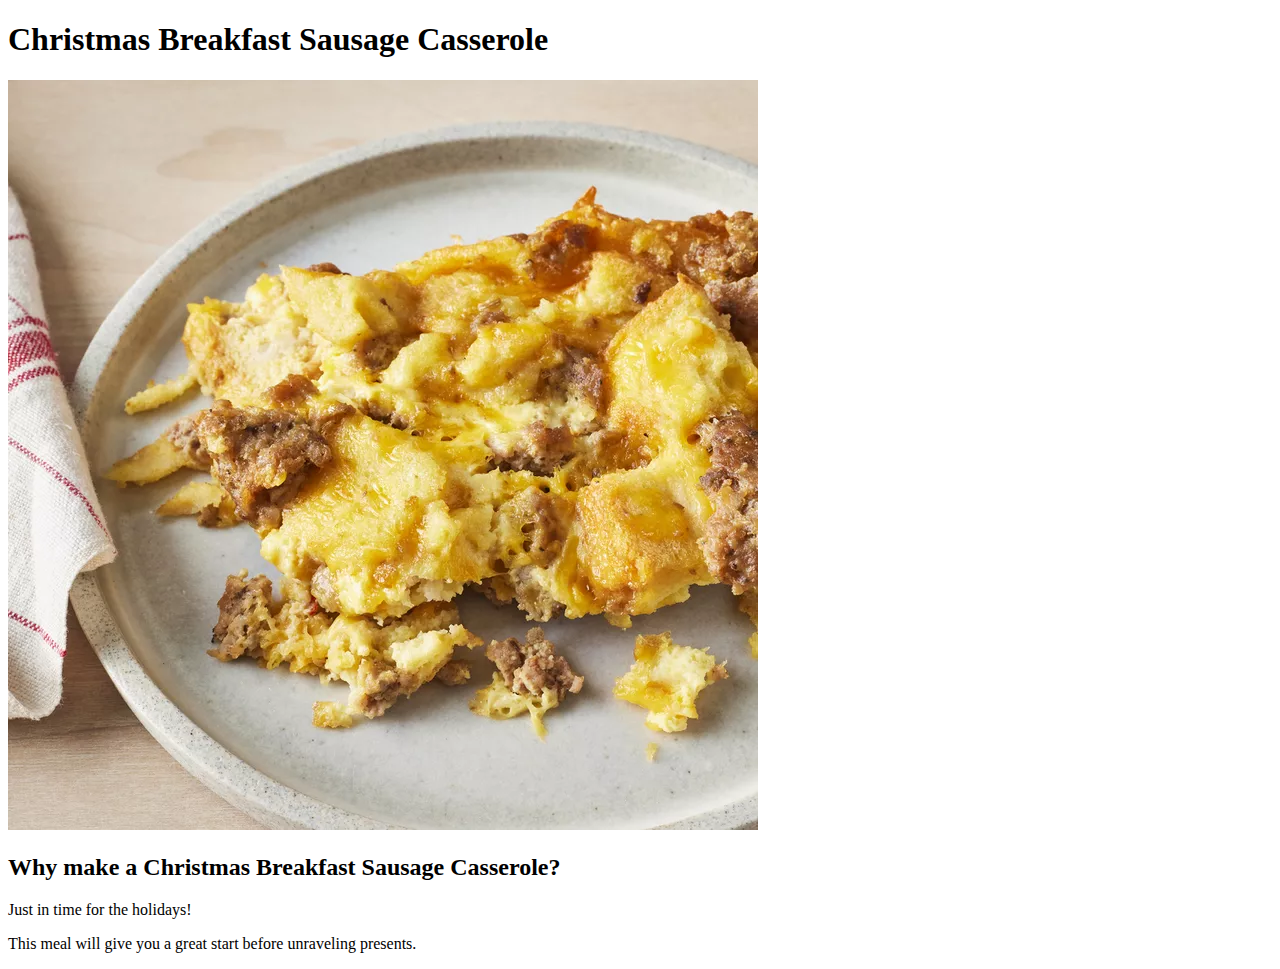
==== recipes/christmas-breakfast-sausage-casserole.html @ 254bb2fd "Created a description for the christmas breakfast dish" ====
<!DOCTYPE html>
<html lang="en">
    <head>
        <meta charset="utf-8"/>
        <meta name="viewport" content="width=device-width, initial-scale=1.0"/>
        <title>Christmas Breakfast Sausage Casserole</title>
    </head>
    <body>
        <h1>Christmas Breakfast Sausage Casserole</h1>
        <img src="../images/christmas-breakfast-sauage-casserole.jpeg"/>
        <h2>Why make a Christmas Breakfast Sausage Casserole?</h2>
        <p>Just in time for the holidays!</p>
        <p>This meal will give you a great start before unraveling presents.</p>
        
    </body>
</html>
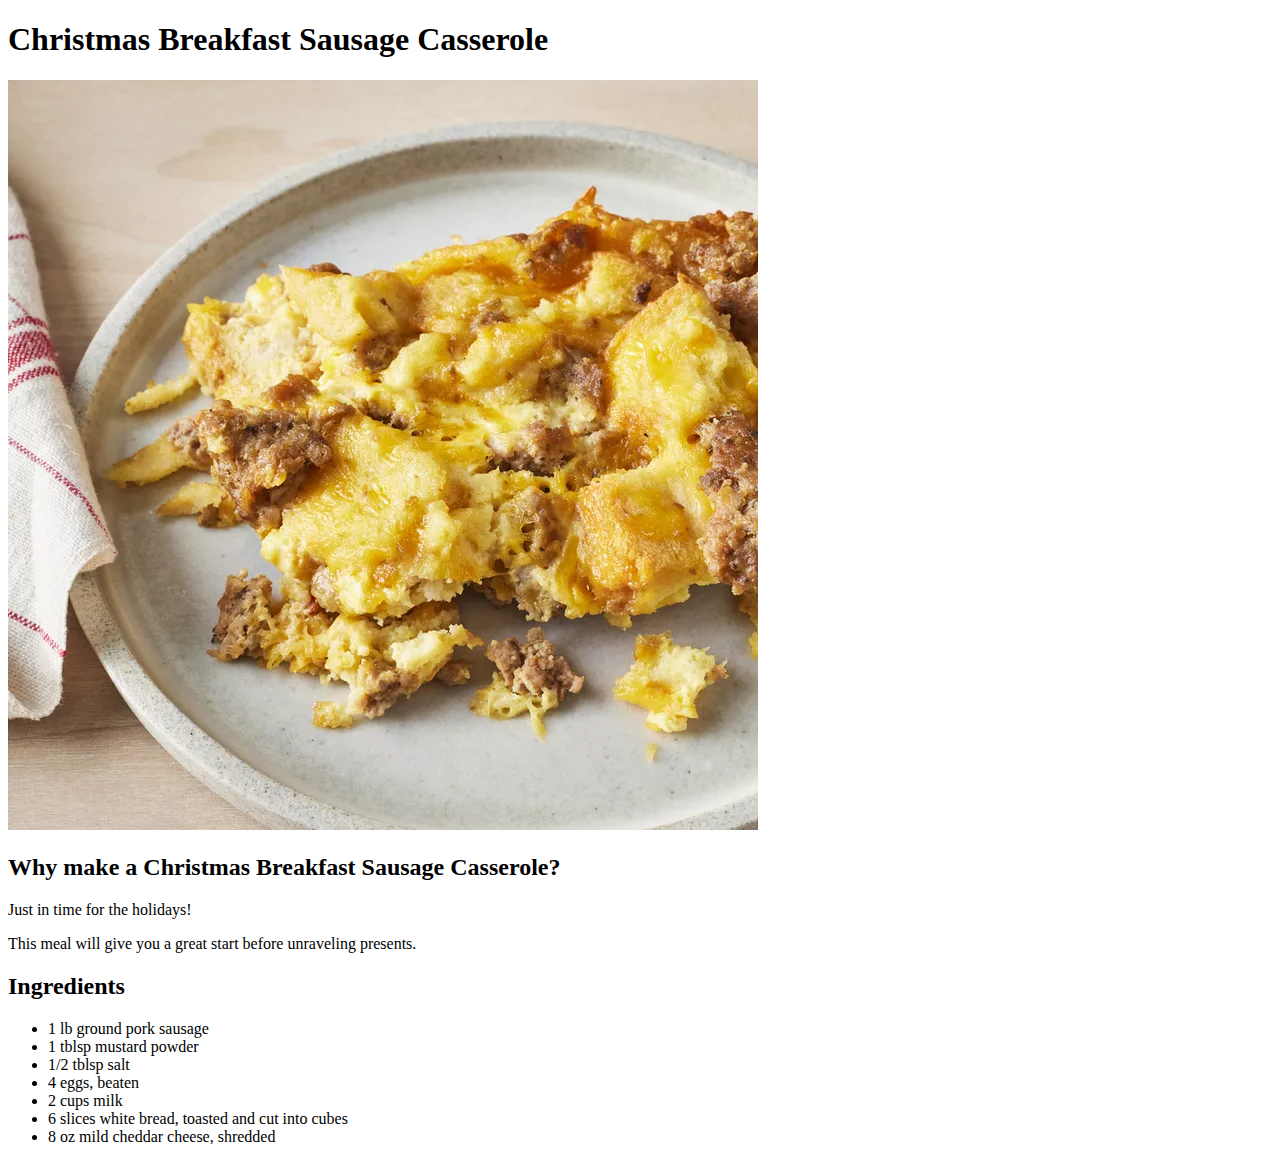
==== commit 7d25dfec: "Created an unordered list of ingredients for the christmas breakfast dish" ====
--- a/recipes/christmas-breakfast-sausage-casserole.html
+++ b/recipes/christmas-breakfast-sausage-casserole.html
@@ -11,6 +11,15 @@
         <h2>Why make a Christmas Breakfast Sausage Casserole?</h2>
         <p>Just in time for the holidays!</p>
         <p>This meal will give you a great start before unraveling presents.</p>
-        
+        <h2>Ingredients</h2>
+        <ul>
+            <li>1 lb ground pork sausage</li>
+            <li>1 tblsp mustard powder</li>
+            <li>1/2 tblsp salt</li>
+            <li>4 eggs, beaten</li>
+            <li>2 cups milk</li>
+            <li>6 slices white bread, toasted and cut into cubes</li>
+            <li>8 oz mild cheddar cheese, shredded</li>
+        </ul>
     </body>
 </html>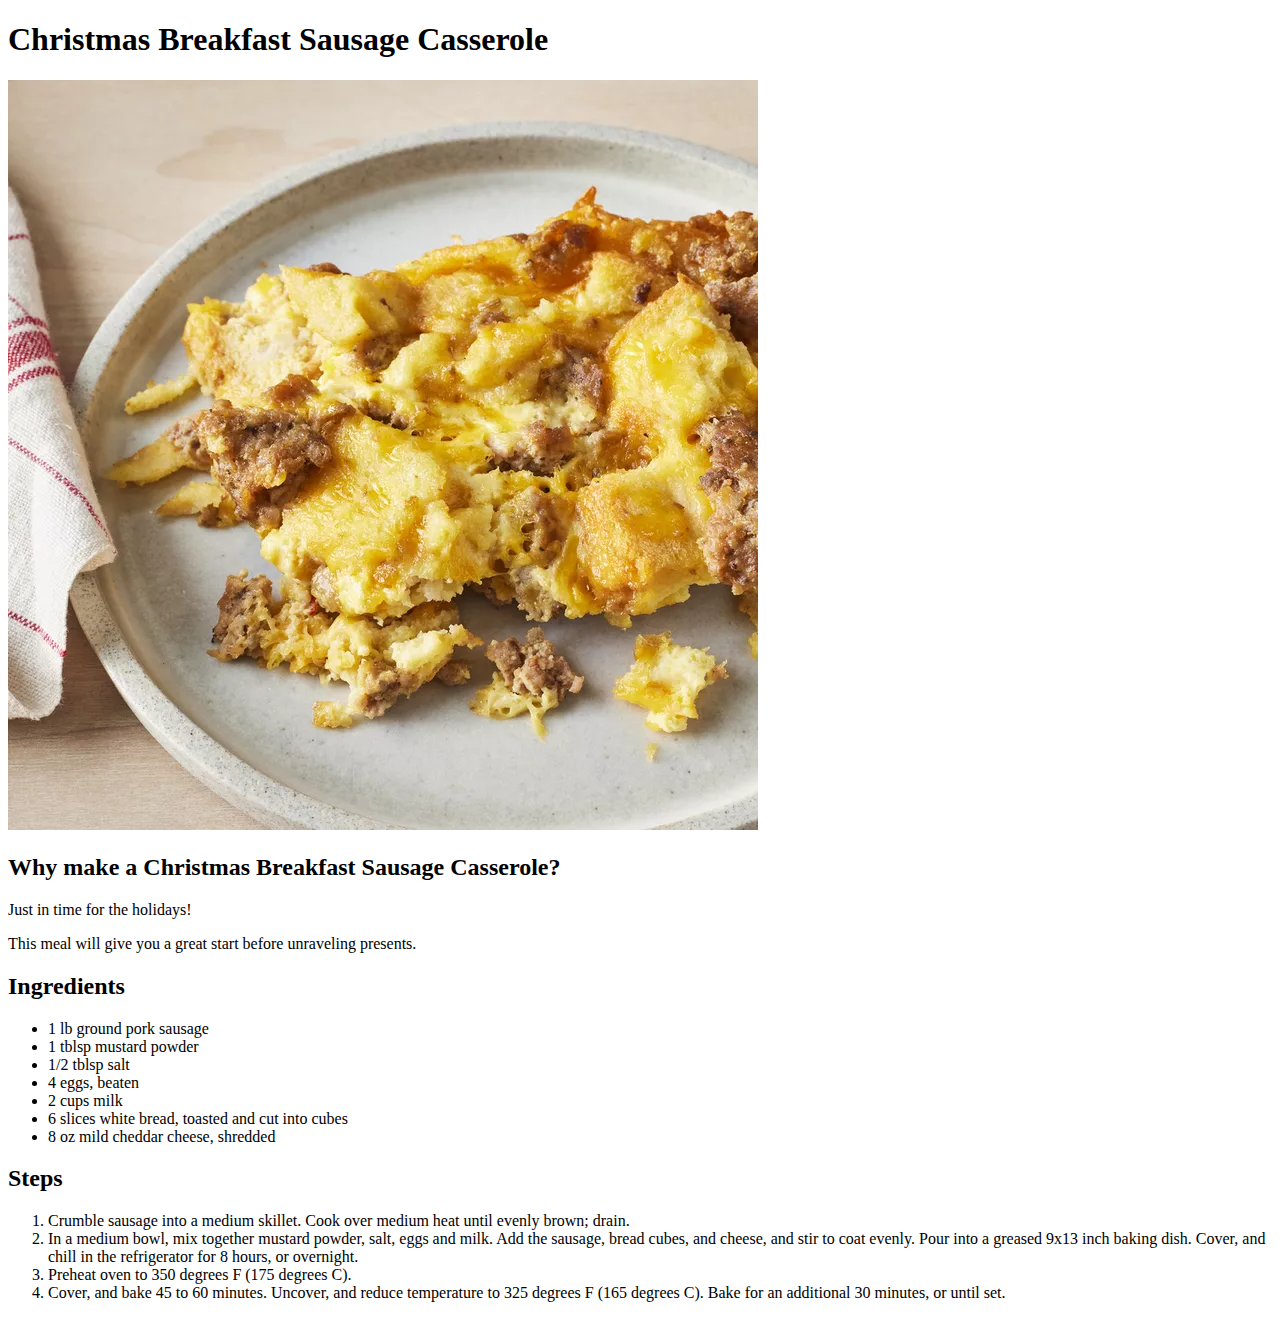
==== commit 6134df89: "Created an ordered list of steps for the christmas breakfast dish" ====
--- a/recipes/christmas-breakfast-sausage-casserole.html
+++ b/recipes/christmas-breakfast-sausage-casserole.html
@@ -21,5 +21,18 @@
             <li>6 slices white bread, toasted and cut into cubes</li>
             <li>8 oz mild cheddar cheese, shredded</li>
         </ul>
+        <h2>Steps</h2>
+        <ol>
+            <li>Crumble sausage into a medium skillet. Cook over medium heat 
+                until evenly brown; drain.</li>
+            <li>In a medium bowl, mix together mustard powder, salt, eggs and 
+                milk. Add the sausage, bread cubes, and cheese, and stir to 
+                coat evenly. Pour into a greased 9x13 inch baking dish. Cover, 
+                and chill in the refrigerator for 8 hours, or overnight.</li>
+            <li>Preheat oven to 350 degrees F (175 degrees C).</li>
+            <li>Cover, and bake 45 to 60 minutes. Uncover, and reduce 
+                temperature to 325 degrees F (165 degrees C). Bake for an 
+                additional 30 minutes, or until set.</li>
+        </ol>
     </body>
 </html>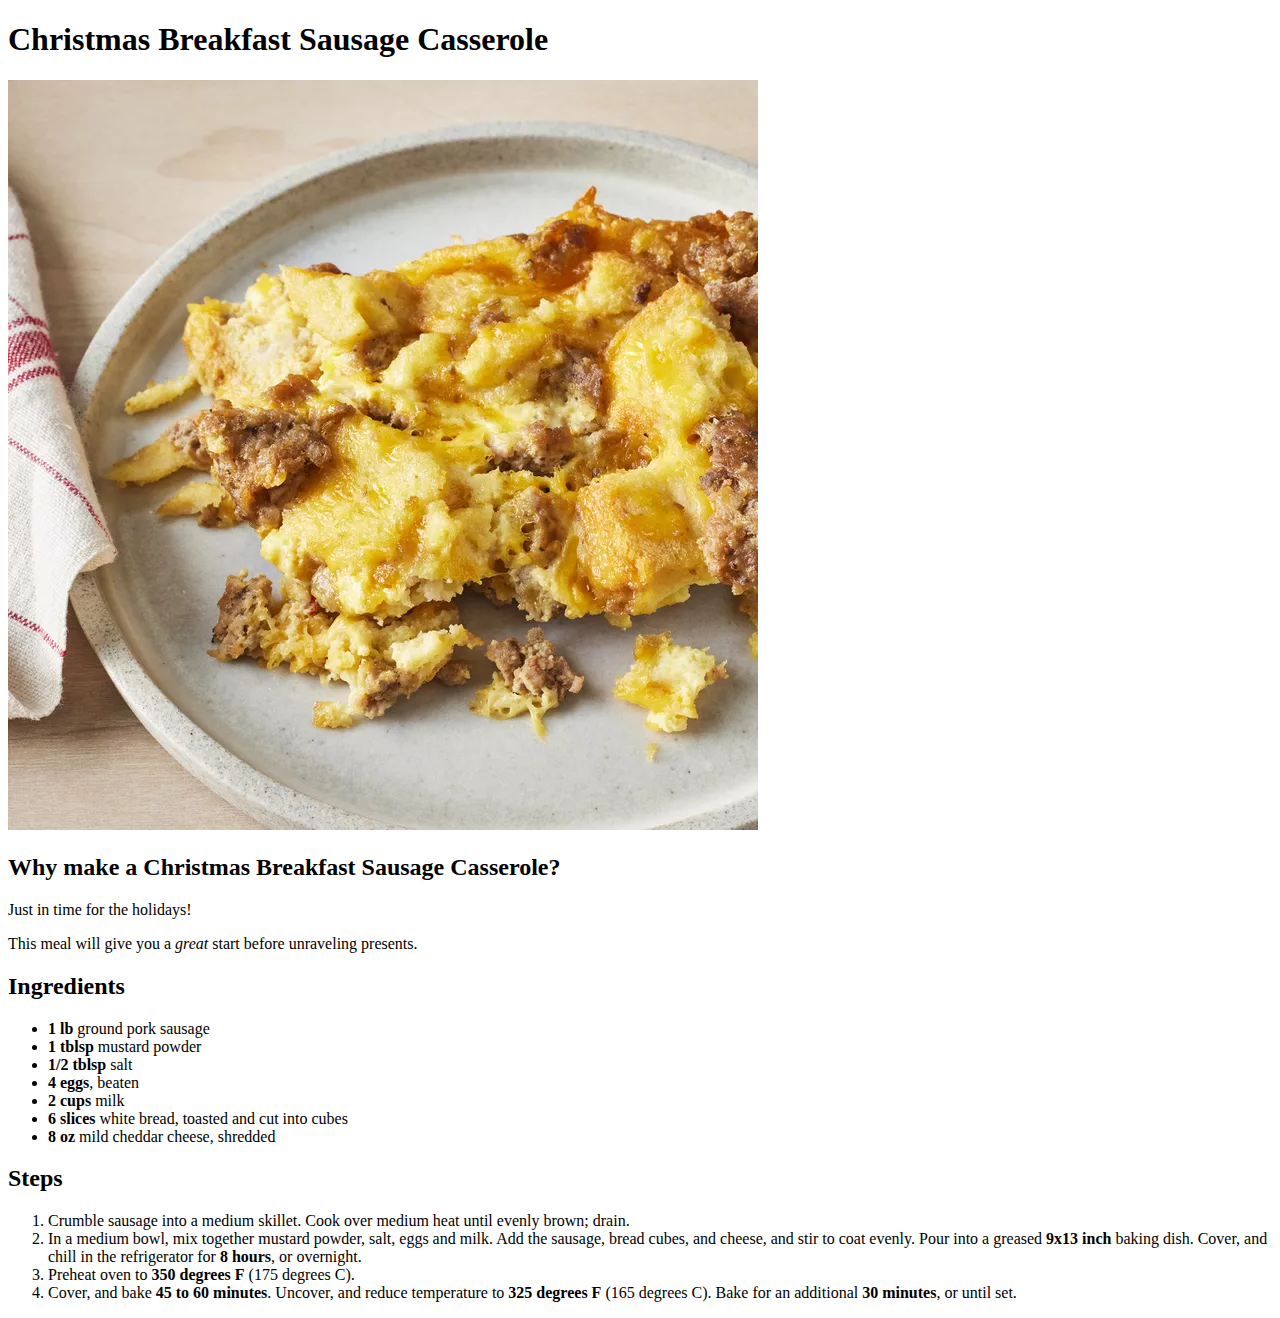
==== commit 723f0d77: "Added boldness and emphasizes to certain text to increase readability" ====
--- a/recipes/christmas-breakfast-sausage-casserole.html
+++ b/recipes/christmas-breakfast-sausage-casserole.html
@@ -7,19 +7,19 @@
     </head>
     <body>
         <h1>Christmas Breakfast Sausage Casserole</h1>
-        <img src="../images/christmas-breakfast-sauage-casserole.jpeg"/>
+        <img src="../images/christmas-breakfast-sauage-casserole.jpeg" alt="finished dish"/>
         <h2>Why make a Christmas Breakfast Sausage Casserole?</h2>
         <p>Just in time for the holidays!</p>
-        <p>This meal will give you a great start before unraveling presents.</p>
+        <p>This meal will give you a <em>great</em> start before unraveling presents.</p>
         <h2>Ingredients</h2>
         <ul>
-            <li>1 lb ground pork sausage</li>
-            <li>1 tblsp mustard powder</li>
-            <li>1/2 tblsp salt</li>
-            <li>4 eggs, beaten</li>
-            <li>2 cups milk</li>
-            <li>6 slices white bread, toasted and cut into cubes</li>
-            <li>8 oz mild cheddar cheese, shredded</li>
+            <li><strong>1 lb</strong> ground pork sausage</li>
+            <li><strong>1 tblsp</strong> mustard powder</li>
+            <li><strong>1/2 tblsp</strong> salt</li>
+            <li><strong>4 eggs</strong>, beaten</li>
+            <li><strong>2 cups</strong> milk</li>
+            <li><strong>6 slices</strong> white bread, toasted and cut into cubes</li>
+            <li><strong>8 oz</strong> mild cheddar cheese, shredded</li>
         </ul>
         <h2>Steps</h2>
         <ol>
@@ -27,12 +27,12 @@
                 until evenly brown; drain.</li>
             <li>In a medium bowl, mix together mustard powder, salt, eggs and 
                 milk. Add the sausage, bread cubes, and cheese, and stir to 
-                coat evenly. Pour into a greased 9x13 inch baking dish. Cover, 
-                and chill in the refrigerator for 8 hours, or overnight.</li>
-            <li>Preheat oven to 350 degrees F (175 degrees C).</li>
-            <li>Cover, and bake 45 to 60 minutes. Uncover, and reduce 
-                temperature to 325 degrees F (165 degrees C). Bake for an 
-                additional 30 minutes, or until set.</li>
+                coat evenly. Pour into a greased <strong>9x13 inch</strong> baking dish. Cover, 
+                and chill in the refrigerator for <strong>8 hours</strong>, or overnight.</li>
+            <li>Preheat oven to <strong>350 degrees F</strong> (175 degrees C).</li>
+            <li>Cover, and bake <strong>45 to 60 minutes</strong>. Uncover, and reduce 
+                temperature to <strong>325 degrees F</strong> (165 degrees C). Bake for an 
+                additional <strong>30 minutes</strong>, or until set.</li>
         </ol>
     </body>
 </html>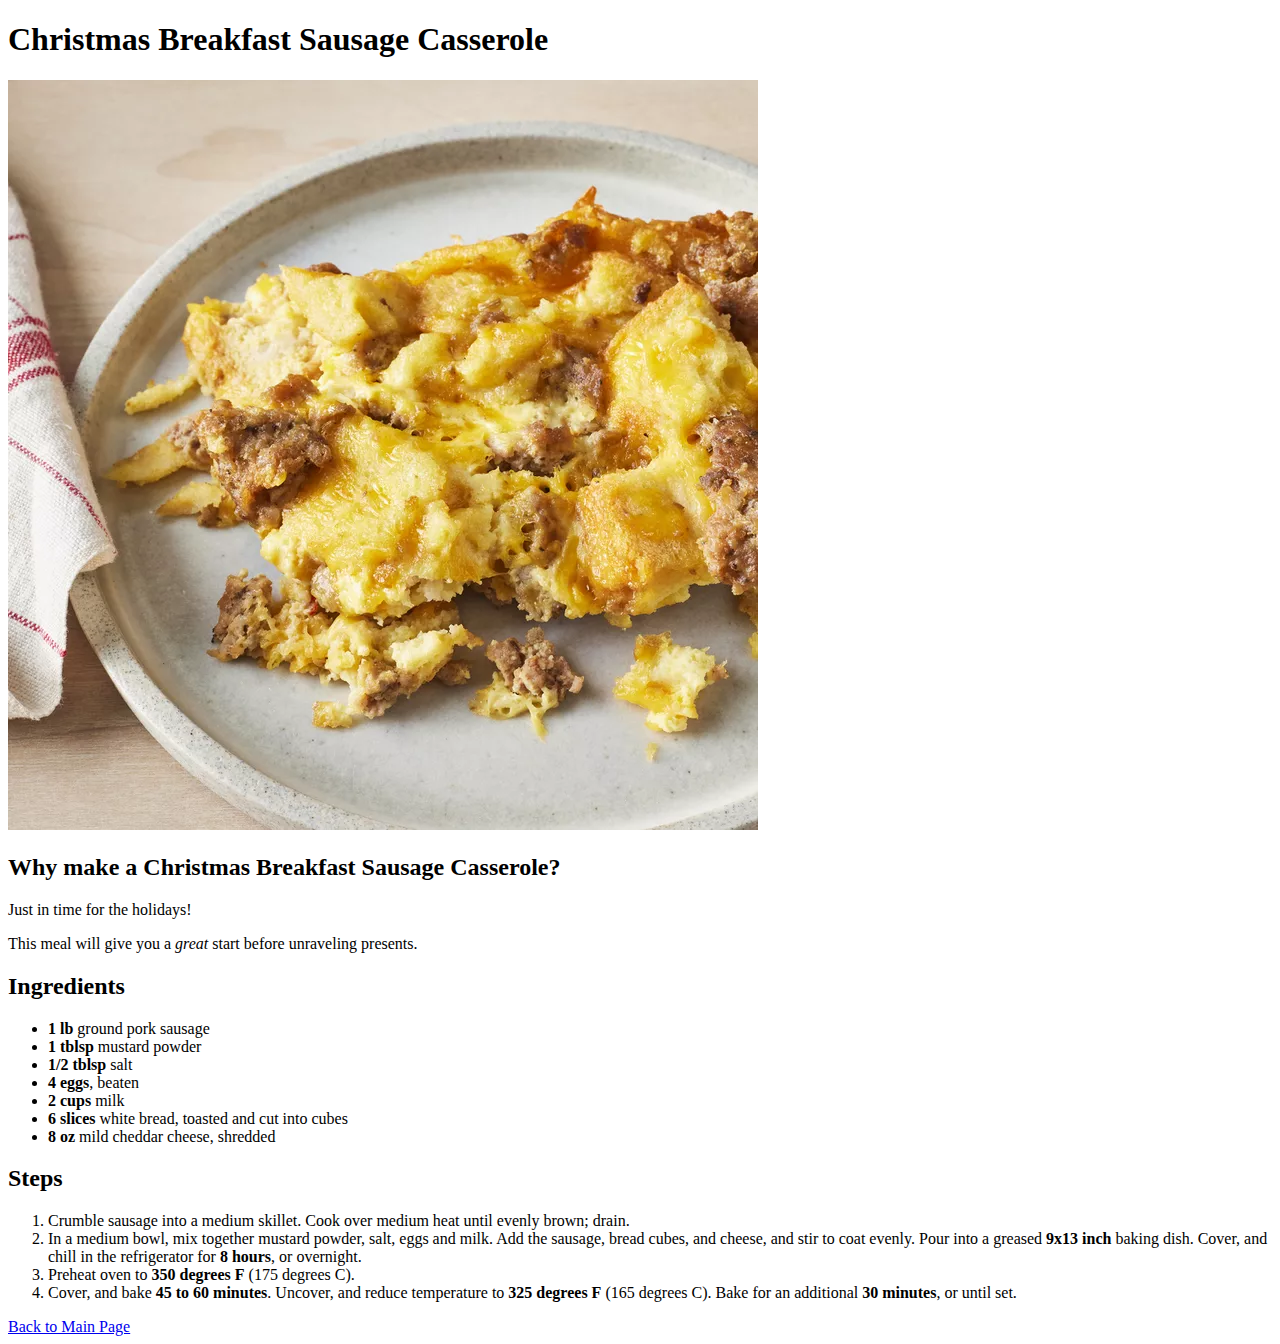
==== commit 80bdecd6: "Created and linked a CSS file to my HTML files, updated the README file to include further changes, " ====
--- a/recipes/christmas-breakfast-sausage-casserole.html
+++ b/recipes/christmas-breakfast-sausage-casserole.html
@@ -4,6 +4,7 @@
         <meta charset="utf-8"/>
         <meta name="viewport" content="width=device-width, initial-scale=1.0"/>
         <title>Christmas Breakfast Sausage Casserole</title>
+        <link rel="stylesheet" href="./styles.css"/>
     </head>
     <body>
         <h1>Christmas Breakfast Sausage Casserole</h1>
@@ -12,6 +13,7 @@
         <p>Just in time for the holidays!</p>
         <p>This meal will give you a <em>great</em> start before unraveling presents.</p>
         <h2>Ingredients</h2>
+        <!--Bolden measurments-->
         <ul>
             <li><strong>1 lb</strong> ground pork sausage</li>
             <li><strong>1 tblsp</strong> mustard powder</li>
@@ -34,5 +36,6 @@
                 temperature to <strong>325 degrees F</strong> (165 degrees C). Bake for an 
                 additional <strong>30 minutes</strong>, or until set.</li>
         </ol>
+        <a href="../index.html">Back to Main Page</a>
     </body>
 </html>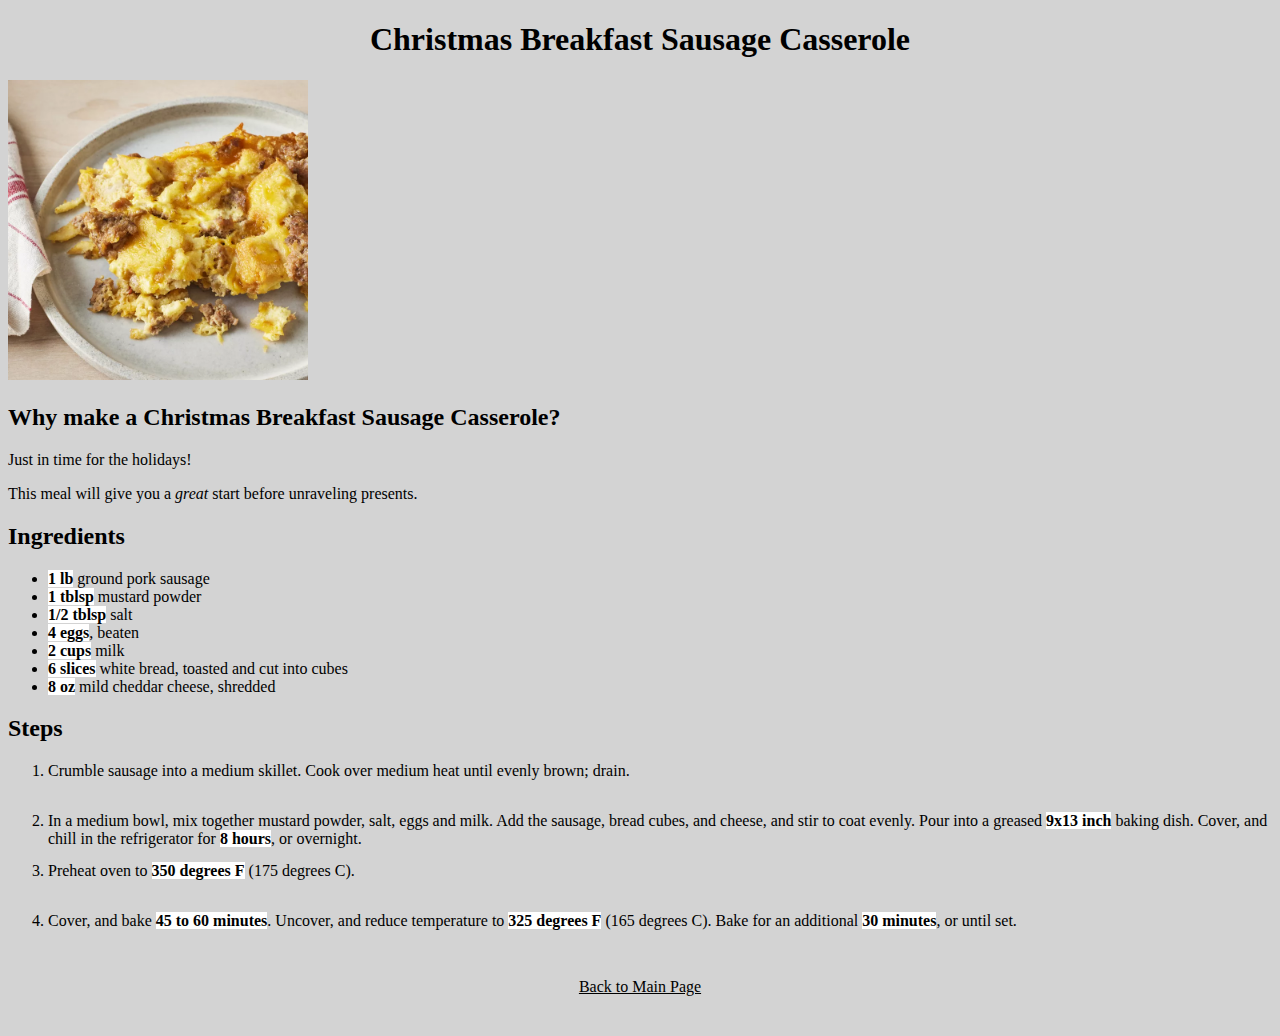
==== commit fa8c5241: "Changed the background-color and the alignment of several text" ====
--- a/recipes/christmas-breakfast-sausage-casserole.html
+++ b/recipes/christmas-breakfast-sausage-casserole.html
@@ -4,7 +4,7 @@
         <meta charset="utf-8"/>
         <meta name="viewport" content="width=device-width, initial-scale=1.0"/>
         <title>Christmas Breakfast Sausage Casserole</title>
-        <link rel="stylesheet" href="./styles.css"/>
+        <link rel="stylesheet" href="../styles.css"/>
     </head>
     <body>
         <h1>Christmas Breakfast Sausage Casserole</h1>
@@ -24,7 +24,7 @@
             <li><strong>8 oz</strong> mild cheddar cheese, shredded</li>
         </ul>
         <h2>Steps</h2>
-        <ol>
+        <ol class="steps">
             <li>Crumble sausage into a medium skillet. Cook over medium heat 
                 until evenly brown; drain.</li>
             <li>In a medium bowl, mix together mustard powder, salt, eggs and 
--- a/styles.css
+++ b/styles.css
@@ -0,0 +1,29 @@
+* {
+    background-color: lightgrey;
+}
+
+a {
+    color: black;
+    text-align: center;
+    height: 50px;
+    display: block;
+}
+
+h1 {
+    text-align: center;
+}
+
+strong {
+    background-color: white;
+    width: fit-content;
+}
+
+img {
+    width: 300px;
+    height: auto;
+    display: inline;
+}
+
+.steps li {
+    height: 50px;
+}